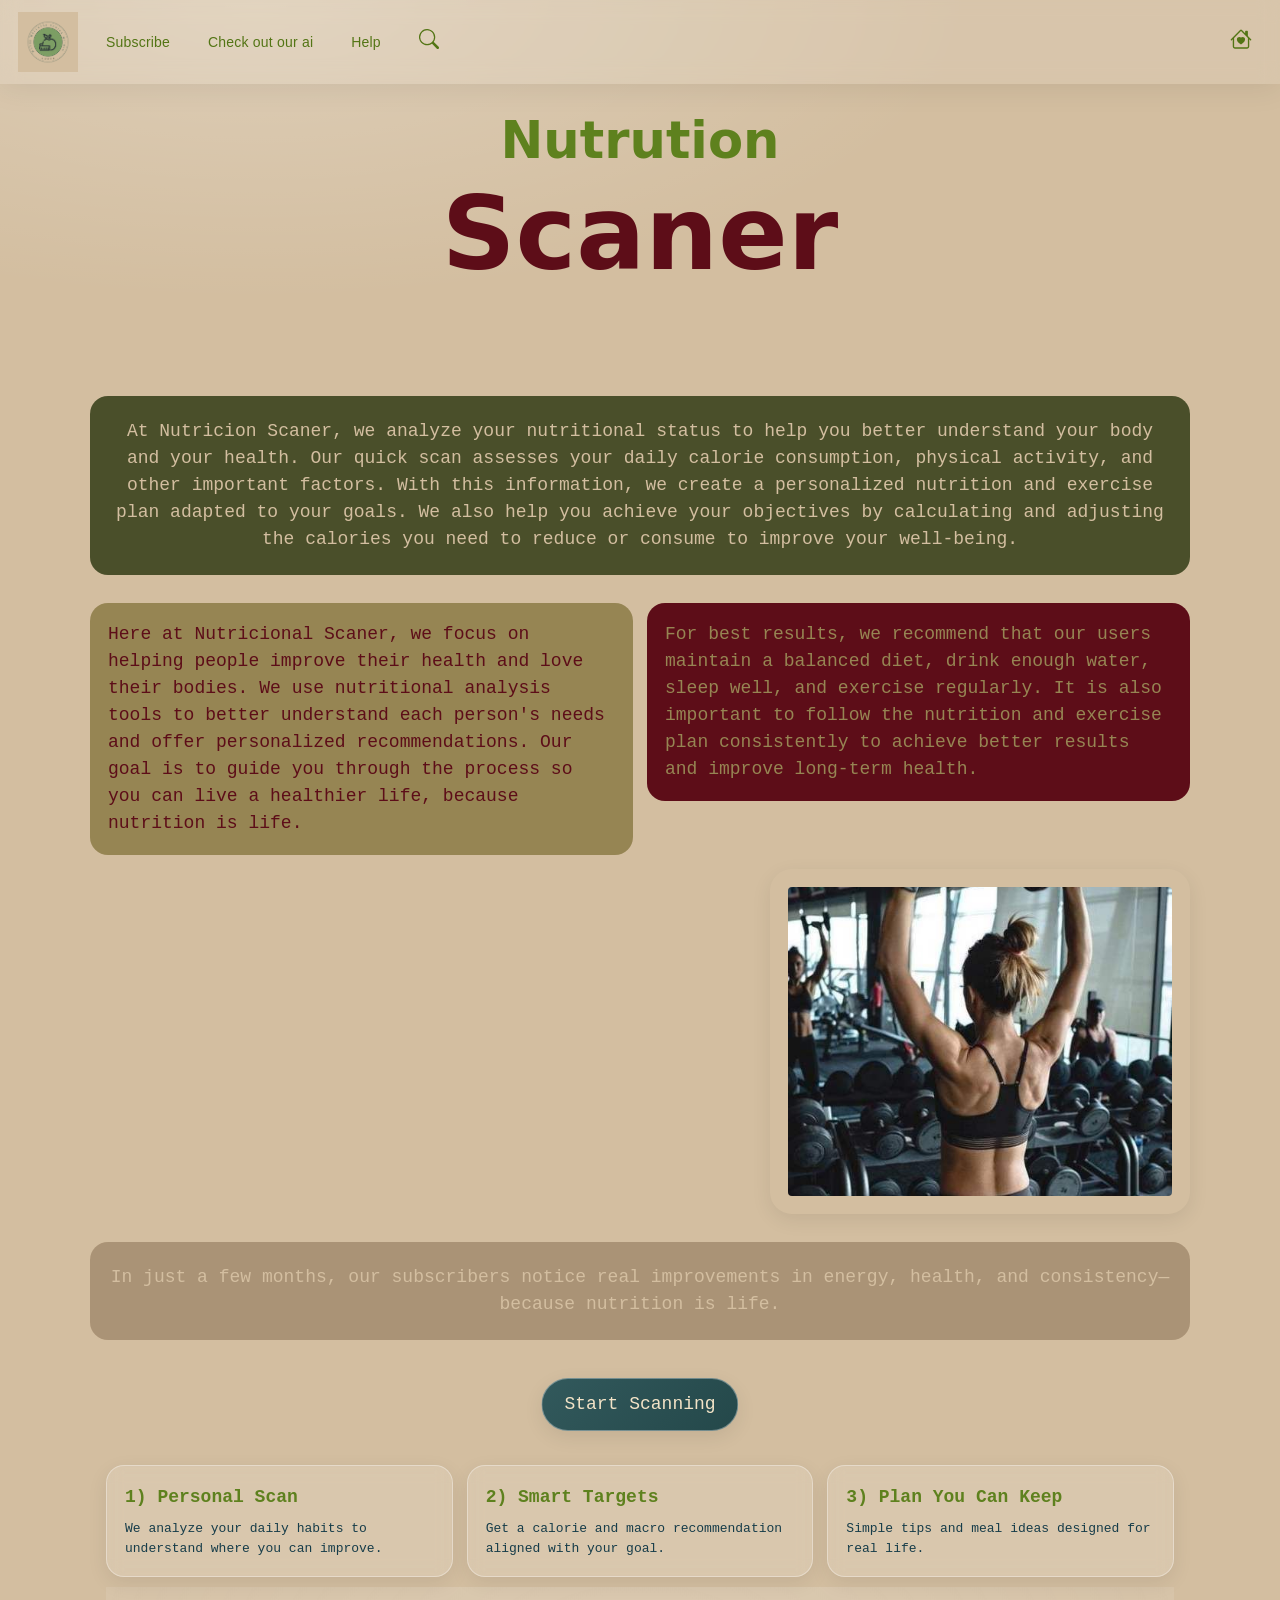
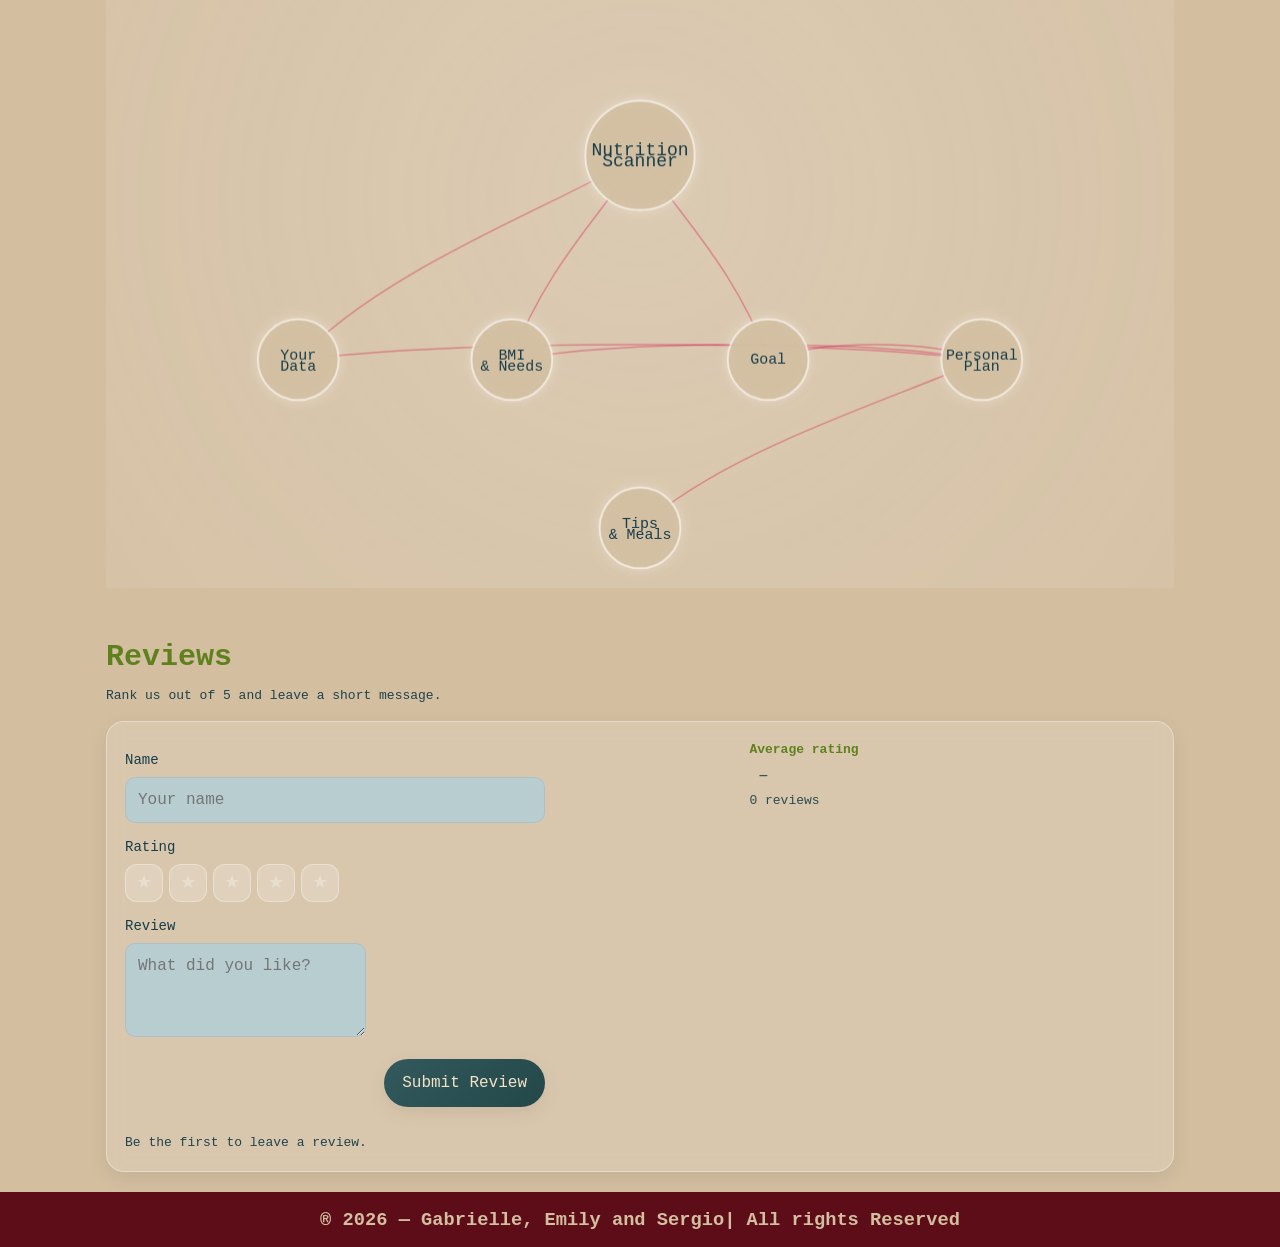
==== Index.html @ 2c98373c "changes" ====
<!DOCTYPE html>
<html lang="en">
<head>
    <meta charset="UTF-8">
    <title>Mini Team Project - Create a Product Landing Page</title>
    <link rel="stylesheet" href="styles.css">
</head>
<body>
    <nav>
<ul id="navbar">
  <img src="Noura-3.png" width="60" height="60">

  <li class="style" style="font-family: Verdana, sans-serif;"><a href="">Subscribe</a></li>
  <li class="style" style="font-family: Verdana, sans-serif;"><a href="a">Check out our ai</a></li>
  <li class="style" style="font-family: Verdana, sans-serif;"><a href="">Help</a></li>
  <li class="style"><a href=""><svg xmlns="http://www.w3.org/2000/svg" width="20" height="20" fill="currentColor" class="bi bi-search" viewBox="0 0 16 16">
  <path class="style" d="M11.742 10.344a6.5 6.5 0 1 0-1.397 1.398h-.001q.044.06.098.115l3.85 3.85a1 1 0 0 0 1.415-1.414l-3.85-3.85a1 1 0 0 0-.115-.1zM12 6.5a5.5 5.5 0 1 1-11 0 5.5 5.5 0 0 1 11 0"/>

</svg></a></li>
  
</ul>

<a id="home" 
href=""><svg xmlns="http://www.w3.org/2000/svg" width="22" height="22" fill="currentColor" class="bi bi-house-heart" viewBox="0 0 16 16">
  <path d="M8 6.982C9.664 5.309 13.825 8.236 8 12 2.175 8.236 6.336 5.309 8 6.982"/>
  <path d="M8.707 1.5a1 1 0 0 0-1.414 0L.646 8.146a.5.5 0 0 0 .708.707L2 8.207V13.5A1.5 1.5 0 0 0 3.5 15h9a1.5 1.5 0 0 0 1.5-1.5V8.207l.646.646a.5.5 0 0 0 .708-.707L13 5.793V2.5a.5.5 0 0 0-.5-.5h-1a.5.5 0 0 0-.5.5v1.293zM13 7.207V13.5a.5.5 0 0 1-.5.5h-9a.5.5 0 0 1-.5-.5V7.207l5-5z"/>
</svg></a>
</nav>

<div id="title">
<div id="logo">

</div>

<div id="title2">
<div id="nutrition">
    <p>Nutrution</p>
</div>
<div id="scanner">
    <p>Scaner</p>
</div>
</div>
</div>

<div class="introtext" style="margin-top: 80px;">
    <p>At Nutricion Scaner, we analyze your nutritional status to help you better understand your body and your health. Our quick scan assesses your daily calorie consumption, physical activity, and other important factors. With this information, we create a personalized nutrition and exercise plan adapted to your goals. We also help you achieve your objectives by calculating and adjusting the calories you need to reduce or consume to improve your well-being.</p>
</div>

<div id="box1">
    <div id="text1" class="inbox"><p>Here at Nutricional Scaner, we focus on helping people improve their health and love their bodies. We use nutritional analysis tools to better understand each person's needs and offer personalized recommendations. Our goal is to guide you through the process so you can live a healthier life, because nutrition is life.</p></div>
    <div id="text2" class="inbox"><p>For best results, we recommend that our users maintain a balanced diet, drink enough water, sleep well, and exercise regularly. It is also important to follow the nutrition and exercise plan consistently to achieve better results and improve long-term health.</p></div>
<img class="inbox" src="WhatsApp Image 2026-03-12 at 10.10.19.jpeg" alt="Illustration">
</div>

<div class="introtext" id="proof">
    <p>In just a few months, our subscribers notice real improvements in energy, health, and consistency—because nutrition is life.</p>
</div>

<button class="myBtn" id="startBtn" type="button" aria-haspopup="dialog" aria-controls="myModal">Start Scanning</button>

<section id="features" aria-label="Features">
  <div class="feature-card">
    <h3>1) Personal Scan</h3>
    <p>We analyze your daily habits to understand where you can improve.</p>
  </div>
  <div class="feature-card">
    <h3>2) Smart Targets</h3>
    <p>Get a calorie and macro recommendation aligned with your goal.</p>
  </div>
  <div class="feature-card">
    <h3>3) Plan You Can Keep</h3>
    <p>Simple tips and meal ideas designed for real life.</p>
  </div>
</section>

<section id="logo-image-wrap">
  <img id="concept-img" src="Gráfico mapa conceptual creativo moderno rosa (1).png" alt="Concept graphic">
</section>

 <!-- Modal content -->
           <div id="myModal" class="modal">
          <div class="modal-content">
            <span class="close">&times;</span>
             <p style="color: #434924; font-family: Trattatello, fantasy; text-align: center; font-size: 30px;">Sing in</p>
             <p style="color: #5d0d18; font-family: Marker Felt, fantasy; font-size: 60px; text-align: center; margin-top: -22px;">For Free</p>
              

             <form action="/submit-page">
        <label for="name">Name:</label>
        <input id="name" type="text" required placeholder="Enter your name">
        <br>
        <br>
        <label for="name">Last Name:</label>
        <input id="name" type="text" required placeholder="Enter your last name">
        <br>
        <br>
        <label for="number">Age:</label>
        <input type="number" id="number" required placeholder="Enter your age">
        <br>
        <br>
        <label for="number">Actual Weight:</label>
        <input type="number" id="number" required placeholder="Enter your weight in kg">
        <br>
        <br>
        <label for="number">height:</label>
        <input type="number" id="number" required placeholder="Enter your height in feet">
        <br>
        <br>
        <label for="radio">Goal:</label><br>
        <input type="radio" id="lose" name="goal">
        <label for="lose">Lose weight</label><br>
        <input type="radio" id="gain" name="goal">
        <label for="gain">Gain weight</label><br>
        <input type="radio" id="maintain" name="goal">
        <label for="maintain">Maintain weight</label>
        <br>
        <br>
        <label for="radio">Gender:</label><br>
        <input type="radio" id="girl" name="gender">
        <label for="girl">Femenin</label><br>
        <input type="radio" id="boy" name="gender">
        <label for="boy">Masculin</label><br>
             </form>
             <div id="buy">Empezar Plan</div>
          </div>
          </div>
          <!-- Modal content -->


          <section id="reviews" aria-label="Reviews">
    <div class="section-title">
      <h2>Reviews</h2>
      <p>Rank us out of 5 and leave a short message.</p>
    </div>

    <div class="review-card" role="region" aria-live="polite">
      <form id="review-form" autocomplete="off">
        <div class="field">
          <label for="review-name">Name</label>
          <input id="review-name" name="review-name" type="text" placeholder="Your name" required />
        </div>

        <div class="field">
          <label>Rating</label>
          <div class="stars" id="stars" aria-label="Star rating" role="radiogroup">
            <button type="button" class="star" data-value="1" aria-label="1 star" role="radio" aria-checked="false">★</button>
            <button type="button" class="star" data-value="2" aria-label="2 stars" role="radio" aria-checked="false">★</button>
            <button type="button" class="star" data-value="3" aria-label="3 stars" role="radio" aria-checked="false">★</button>
            <button type="button" class="star" data-value="4" aria-label="4 stars" role="radio" aria-checked="false">★</button>
            <button type="button" class="star" data-value="5" aria-label="5 stars" role="radio" aria-checked="false">★</button>
          </div>
          <input type="hidden" id="review-rating" name="review-rating" value="0" required />
        </div>

        <div class="field">
          <label for="review-text">Review</label>
          <textarea id="review-text" name="review-text" rows="3" placeholder="What did you like?" required></textarea>
        </div>

        <div class="actions">
          <button type="submit" class="review-submit">Submit Review</button>
        </div>
      </form>

      <div class="reviews-summary">
        <p class="avg-label">Average rating</p>
        <div class="avg-row">
          <div id="avg-stars" class="avg-stars" aria-hidden="true"></div>
          <div id="avg-value" class="avg-value">—</div>
        </div>
        <p id="reviews-count" class="count">0 reviews</p>
      </div>

      <div id="reviews-list" class="reviews-list" aria-label="Submitted reviews"></div>
    </div>
  </section>

          <footer>
        <div id="footer"><h3> &#174 2026 &#8212; Gabrielle, Emily and Sergio| All rights Reserved</h3></div>
    </footer>

            <script src="script.js"></script>
            <script src="concept.js"></script>
            <script src="reviews.js"></script>

</body>
</html>
---- styles.css ----
*{margin:0;padding:0;box-sizing:border-box;}

:root{
  --bg: #d3bea0;
  --card: rgba(255,255,255,.14);
  --card2: rgba(255,255,255,.22);
  --text: #0c3544;
  --muted: #537515;
  --brand: #32595c;
  --brand-2: #caa169;
  --accent: #5e811e;
  --danger: #5d0d18;
  --glass-border: rgba(255,255,255,.42);
  --radius: 18px;
  --shadow: 0 12px 40px rgba(0,0,0,.10);
  --shadow-soft: 0 6px 20px rgba(0,0,0,.08);
}

body{
  background: radial-gradient(1200px 500px at 20% 0%, rgba(255,255,255,.25), transparent 60%),
    var(--bg);
  color: var(--text);
font-family: monospace;
  line-height: 1.5;
}

nav{
  width: 100%;
  background-color: rgba(255, 255, 255, 0.12);
  box-shadow: 0 4px 30px rgba(0, 0, 0, 0.08);
  backdrop-filter: blur(10px);
  -webkit-backdrop-filter: blur(10px);
  position: fixed;
  top: 0;
  left: 0;
  display: flex;
  justify-content: space-between;
  align-items: center;
  padding: 12px 18px;
  z-index: 100;
}

#navbar{
  list-style: none;
  display:flex;
  gap: 18px;
  align-items:center;
}

#navbar li{padding:0; margin:0;}

#navbar a{
  text-decoration:none;
  color: var(--muted);
  font-size: 14px;
  letter-spacing: .2px;
  padding: 8px 10px;
  border-radius: 999px;
  transition: background .2s ease, transform .2s ease;
}

#navbar a:hover{
  background: rgba(255,255,255,.35);
  transform: translateY(-1px);
}

.style{margin-top: 0;}

#home{
  color: var(--muted);
  padding: 8px 10px;
  border-radius: 999px;
  transition: background .2s ease, transform .2s ease;
}

#home:hover{
  background: rgba(255,255,255,.35);
  transform: translateY(-1px);
}

/* Layout sections */
#title{
  padding: 0;
  margin-top: 84px;
  display:flex;
  justify-content:center;
}

#title2{height:auto; padding: 0 12px 6px; text-align:center;}

#nutrition{
  margin-left: 0;
  margin-bottom: 0;
  margin-top: 18px;
  font-size: clamp(34px, 4vw, 52px);
  font-family: "Segoe UI", ui-sans-serif, system-ui;
  color: var(--accent);
  font-weight: 800;
}

#scanner{
  margin: 0;
  font-size: clamp(70px, 8vw, 140px);
  font-family: "Segoe UI", ui-sans-serif, system-ui;
  color: #5d0d18;;
  font-weight: 900;
  margin-top: -22px;
}

/* Remove the risky global div spacing; scope components */
.introtext{
  background-color: rgba(67, 73, 36, 0.95);
  border-radius: var(--radius);
  margin: 28px auto;
  padding: 22px 20px;
  max-width: 1100px;
  text-align: center;
  font-family: ui-monospace, SFMono-Regular, Menlo, Monaco, Consolas, "Liberation Mono", "Courier New", monospace;
  font-size: 18px;
  color: #d3bea0;
}

#box1{
  margin: 28px auto;
  max-width: 1100px;
  padding: 0;
  display:grid;
  grid-template-columns: 1fr;
  gap: 14px;
  justify-items: center;
}

.inbox{
  width: min(780px, 100%);
  border-radius: var(--radius);
  padding: 18px 18px;
  font-family: ui-monospace, SFMono-Regular, Menlo, Monaco, Consolas, "Liberation Mono", "Courier New", monospace;
  font-size: 18px;
}

#text1{background-color: #968553; color: #5d0d18; height: auto;}
#text2{background-color: #5d0d18; color: #968553; height: auto;}

/* Keep image undistorted on Index.html */
#box1 img.inbox{
  aspect-ratio: auto;
  height: auto;
}

#box1 img.inbox{
  width: min(420px, 100%);
  height: 345px;
  object-fit: cover;
  margin: 0;
  border-radius: 22px;
  box-shadow: var(--shadow-soft);
}

/* CTA */
.myBtn{
  display:inline-flex;
  align-items:center;
  justify-content:center;
  gap: 10px;
  font-size: 18px;
  border: 1px solid rgba(255,255,255,.35);
  border-radius: 999px;
  padding: 12px 22px;
  background: linear-gradient(135deg, var(--brand), #24484a);
  color: #f2e3c7;
  box-shadow: var(--shadow-soft);
  cursor: pointer;
  margin: 10px auto 24px;
  position: relative;
  left: 50%;
  transform: translateX(-50%);
  transition: transform .2s ease, box-shadow .2s ease;
}

/* Keep global <button> styling intact for older markup */
button{
  font: inherit;
}

/* Responsive: make sure the CTA doesn’t overflow */
.myBtn{
  max-width: 90vw;
}


.myBtn:hover{
  transform: translateX(-50%) translateY(-2px);
  box-shadow: 0 16px 50px rgba(0,0,0,.14);
}

/* The Modal */
.modal {
  margin: 0;
  display: none;
  position: fixed;
  z-index: 1000;
  left: 0;
  top: 0;
  width: 100%;
  height: 100%;
  overflow: auto;
  background-color: rgba(0,0,0,0.4);
}

.modal-content {
  background: rgba(255, 255, 255, 0.22);
  box-shadow: var(--shadow);
  backdrop-filter: blur(10px);
  -webkit-backdrop-filter: blur(10px);
  border: 1px solid var(--glass-border);
  margin: auto;
  padding: 18px;
  height: auto;
  width: min(720px, 92vw);
  border-radius: 16px;
}

.close {
  color: rgba(0,0,0,.55);
  float: right;
  font-size: 28px;
  font-weight: bold;
  cursor: pointer;
}

.close:hover{color:#000;}

#buy {
  background-color: var(--brand);
  color: var(--brand-2);
  padding: 12px 16px;
  font-size: 16px;
  border-radius: 12px;
  text-align: center;
  margin-top: 14px;
  font-family: ui-monospace, SFMono-Regular, Menlo, Monaco, Consolas, "Liberation Mono", "Courier New", monospace;
}

#buy:hover{
  background-color: var(--brand-2);
  color: var(--brand);
}

form{
  margin: 10px 0;
  font-size: 16px;
  width: 100%;
  max-width: 420px;
  color: var(--text);
  font-family: ui-monospace, SFMono-Regular, Menlo, Monaco, Consolas, "Liberation Mono", "Courier New", monospace;
}

input{
  background-color: #b8cdd0;
  color: #0c3544;
  border: 1px solid rgba(0,0,0,.06);
  border-radius: 10px;
  padding: 8px 10px;
  width: 100%;
}

#footer{
  position: relative;
  font-size: 16px;
  text-align: center;
  padding: 14px 12px;
  background-color: var(--danger);
  width: 100%;
  margin: 20px 0 0;
  color: #d3bea0;
}

/* --- Reviews UI --- */
#reviews{
  max-width: 1100px;
  margin: 40px auto 10px;
  padding: 0 16px;
}

#reviews .section-title h2{
  color: var(--accent);
  font-size: 30px;
  margin-bottom: 6px;
}

#reviews .section-title p{
  color: var(--text);
  opacity: .9;
  margin: 0 0 16px;
}

.review-card{
  background: rgba(255,255,255,0.14);
  border: 1px solid rgba(255,255,255,0.35);
  border-radius: var(--radius);
  box-shadow: var(--shadow-soft);
  backdrop-filter: blur(8px);
  -webkit-backdrop-filter: blur(8px);
  padding: 18px;
  display: grid;
  gap: 16px;
}

#review-form{
  display: grid;
  gap: 14px;
}

.field label{
  display: block;
  margin-bottom: 6px;
  font-size: 14px;
  color: var(--text);
  opacity: .95;
}

.field input,
.field textarea{
  background-color: #b8cdd0;
  border: 1px solid rgba(0,0,0,.06);
  border-radius: 10px;
  padding: 10px 12px;
  color: #0c3544;
  font: inherit;
}

.field textarea{
  resize: vertical;
}

.stars{
  display: flex;
  gap: 6px;
  align-items: center;
}

.star{
  appearance: none;
  background: rgba(255,255,255,0.18);
  border: 1px solid rgba(255,255,255,0.35);
  color: rgba(255,255,255,.28);
  width: 38px;
  height: 38px;
  border-radius: 12px;
  cursor: pointer;
  transition: transform .15s ease, background .15s ease;
  font-size: 18px;
}

.star:hover{
  transform: translateY(-1px);
  background: rgba(255,255,255,0.26);
}

.star.active{
  color: #f2a93b;
}

.actions{
  display: flex;
  justify-content: flex-end;
}

.review-submit{
  border: none;
  border-radius: 999px;
  padding: 12px 18px;
  cursor: pointer;
  background: linear-gradient(135deg, var(--brand), #24484a);
  color: #f2e3c7;
  box-shadow: var(--shadow-soft);
  transition: transform .2s ease, box-shadow .2s ease;
  font: inherit;
}

.review-submit:hover{
  transform: translateY(-2px);
  box-shadow: 0 16px 50px rgba(0,0,0,.14);
}

.reviews-summary{
  display: grid;
  gap: 6px;
}

.avg-row{
  display: flex;
  align-items: center;
  gap: 10px;
}

.avg-label{
  font-weight: 700;
  color: var(--accent);
}

.avg-value{
  font-weight: 800;
  color: var(--brand);
}

.count{
  opacity: .85;
}

.reviews-list{
  display: grid;
  gap: 12px;
}

.single-review{
  background: rgba(67, 73, 36, 0.65);
  border: 1px solid rgba(255,255,255,0.14);
  border-radius: 14px;
  padding: 14px;
}

.single-stars{margin-bottom: 6px;}

.review-name{font-weight: 800; color: #d3bea0;}
.review-date{font-size: 12px; opacity: .85; color: #d3bea0; margin-top: 2px;}
.review-text{margin: 10px 0 0; color: #d3bea0; opacity: .98; white-space: normal;}

.empty-reviews{opacity: .9; margin: 0;}

@media (min-width: 900px){
  #reviews .review-card{grid-template-columns: 1.2fr .8fr; align-items: start;}
  #reviews #reviews-list{grid-column: 1 / -1;}
}


@media (min-width: 900px){
  #box1{grid-template-columns: 1fr 1fr; align-items: start;}
  #box1 img.inbox{grid-column: 2 / 3; justify-self:end;}
}

/* --- Modern additions for Index.html --- */
#features{
  display:grid;
  grid-template-columns: 1fr;
  gap: 14px;
  margin: 10px auto 0;
  max-width: 1100px;
  padding: 0 16px;
}

.feature-card{
  background: rgba(255,255,255,0.14);
  border: 1px solid rgba(255,255,255,0.35);
  border-radius: var(--radius);
  padding: 18px;
  box-shadow: var(--shadow-soft);
  backdrop-filter: blur(8px);
  -webkit-backdrop-filter: blur(8px);
}

.feature-card h3{
  color: var(--accent);
  font-size: 18px;
  margin: 0 0 8px;
}

.feature-card p{
  margin: 0;
  color: var(--text);
  opacity: 0.95;
}

#logo-image-wrap{
  max-width: 1100px;
  margin: 10px auto 40px;
  padding: 0 16px;
}

#concept-img{
  width: 100%;
  height: auto;
  display:block;
  border-radius: calc(var(--radius) + 4px);
  box-shadow: var(--shadow-soft);
}

#proof{
  background-color: rgba(168, 144, 114, 0.92);
}

/* Make Start Scanning open the modal */
#startBtn{cursor:pointer;}

@media (min-width: 900px){
  #features{grid-template-columns: repeat(3, 1fr);}
}
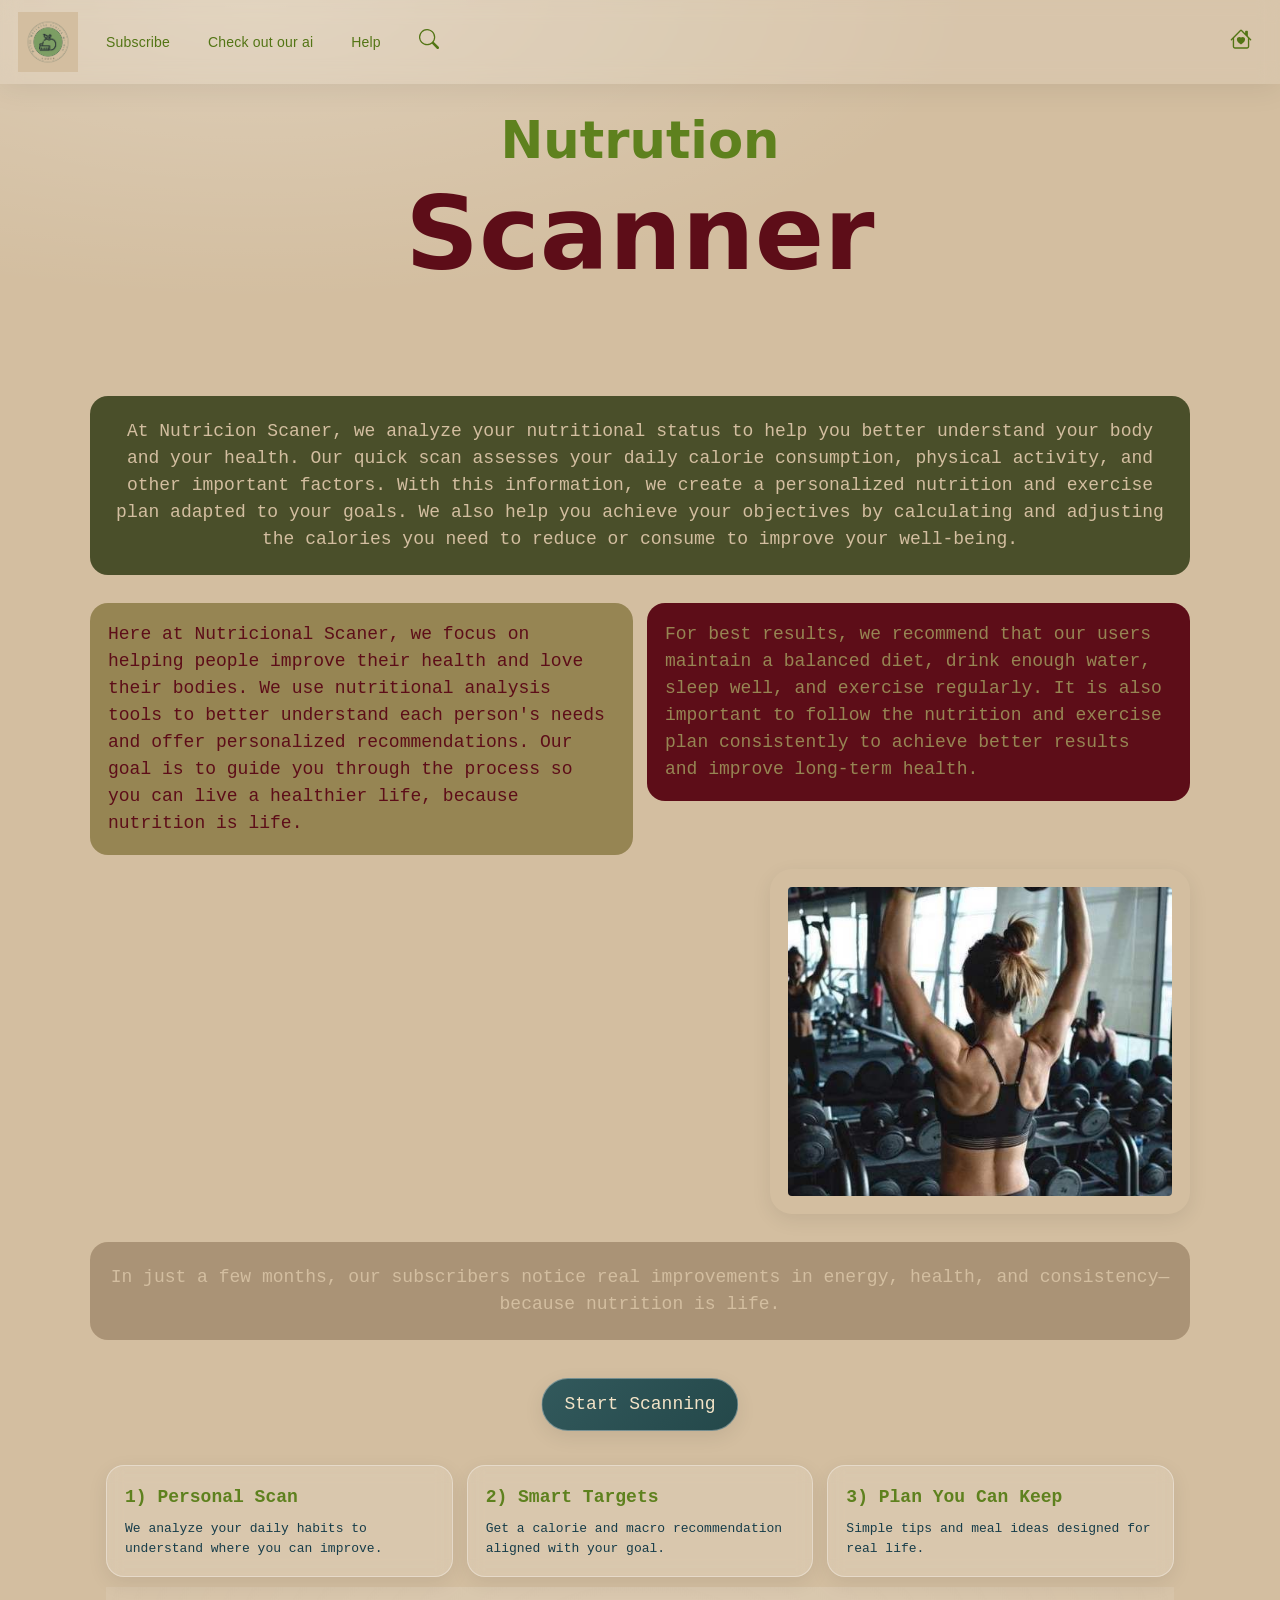
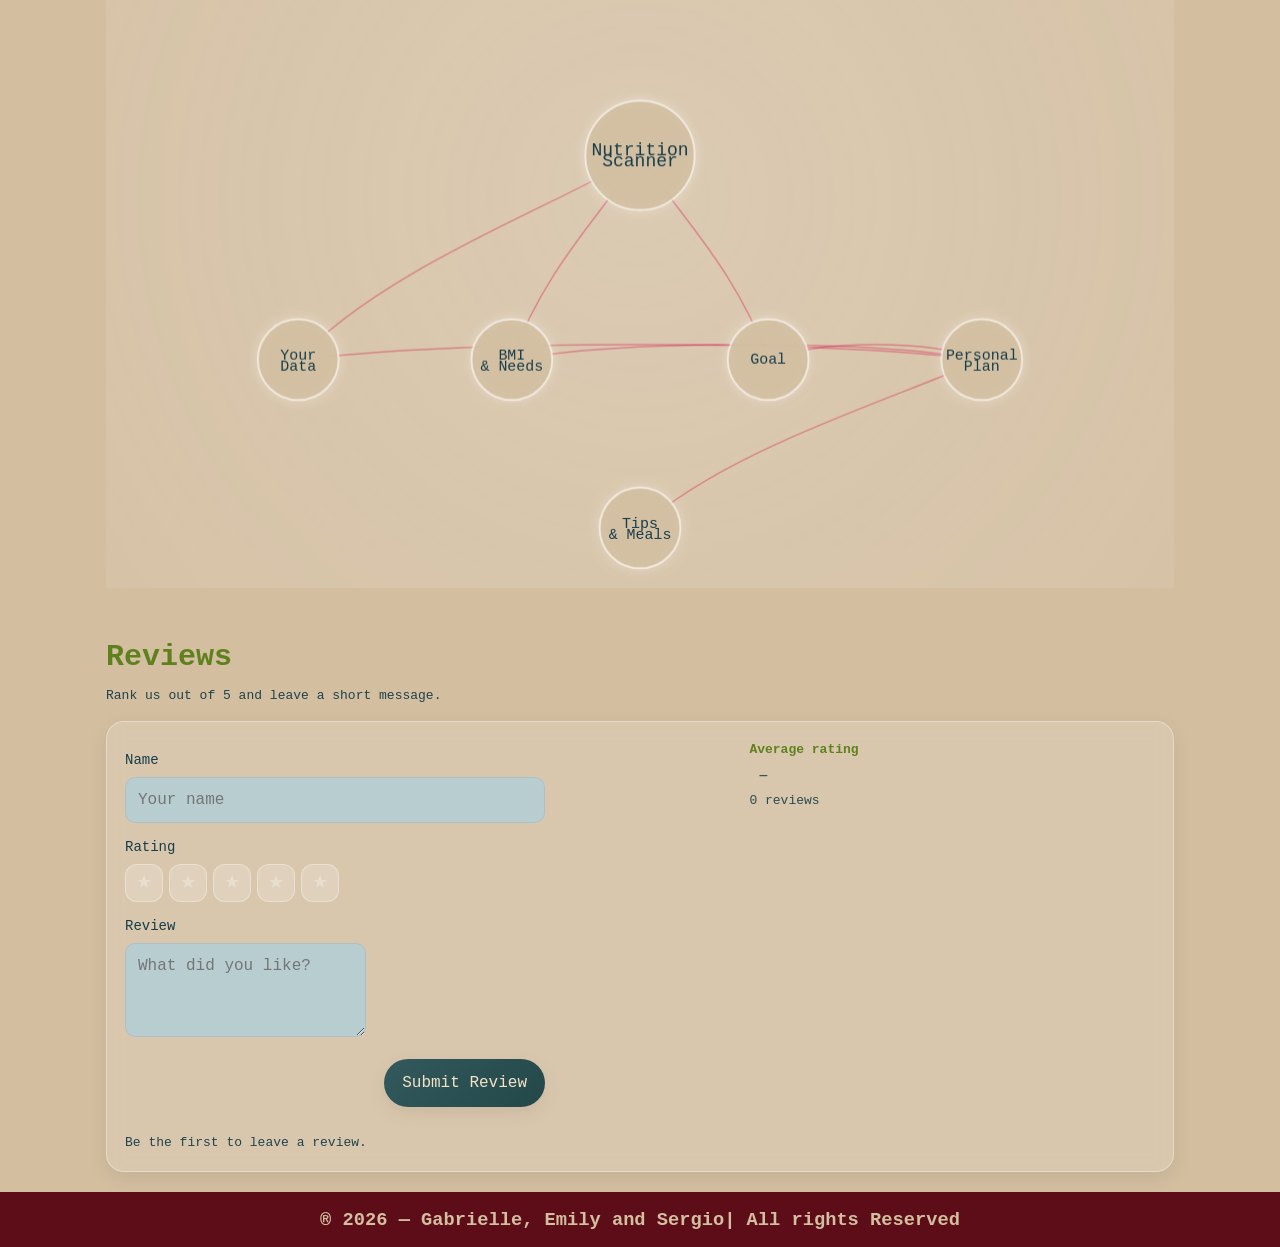
==== commit 44c08de5: "fixed Scanner" ====
--- a/Index.html
+++ b/Index.html
@@ -37,7 +37,7 @@
     <p>Nutrution</p>
 </div>
 <div id="scanner">
-    <p>Scaner</p>
+    <p>Scanner</p>
 </div>
 </div>
 </div>
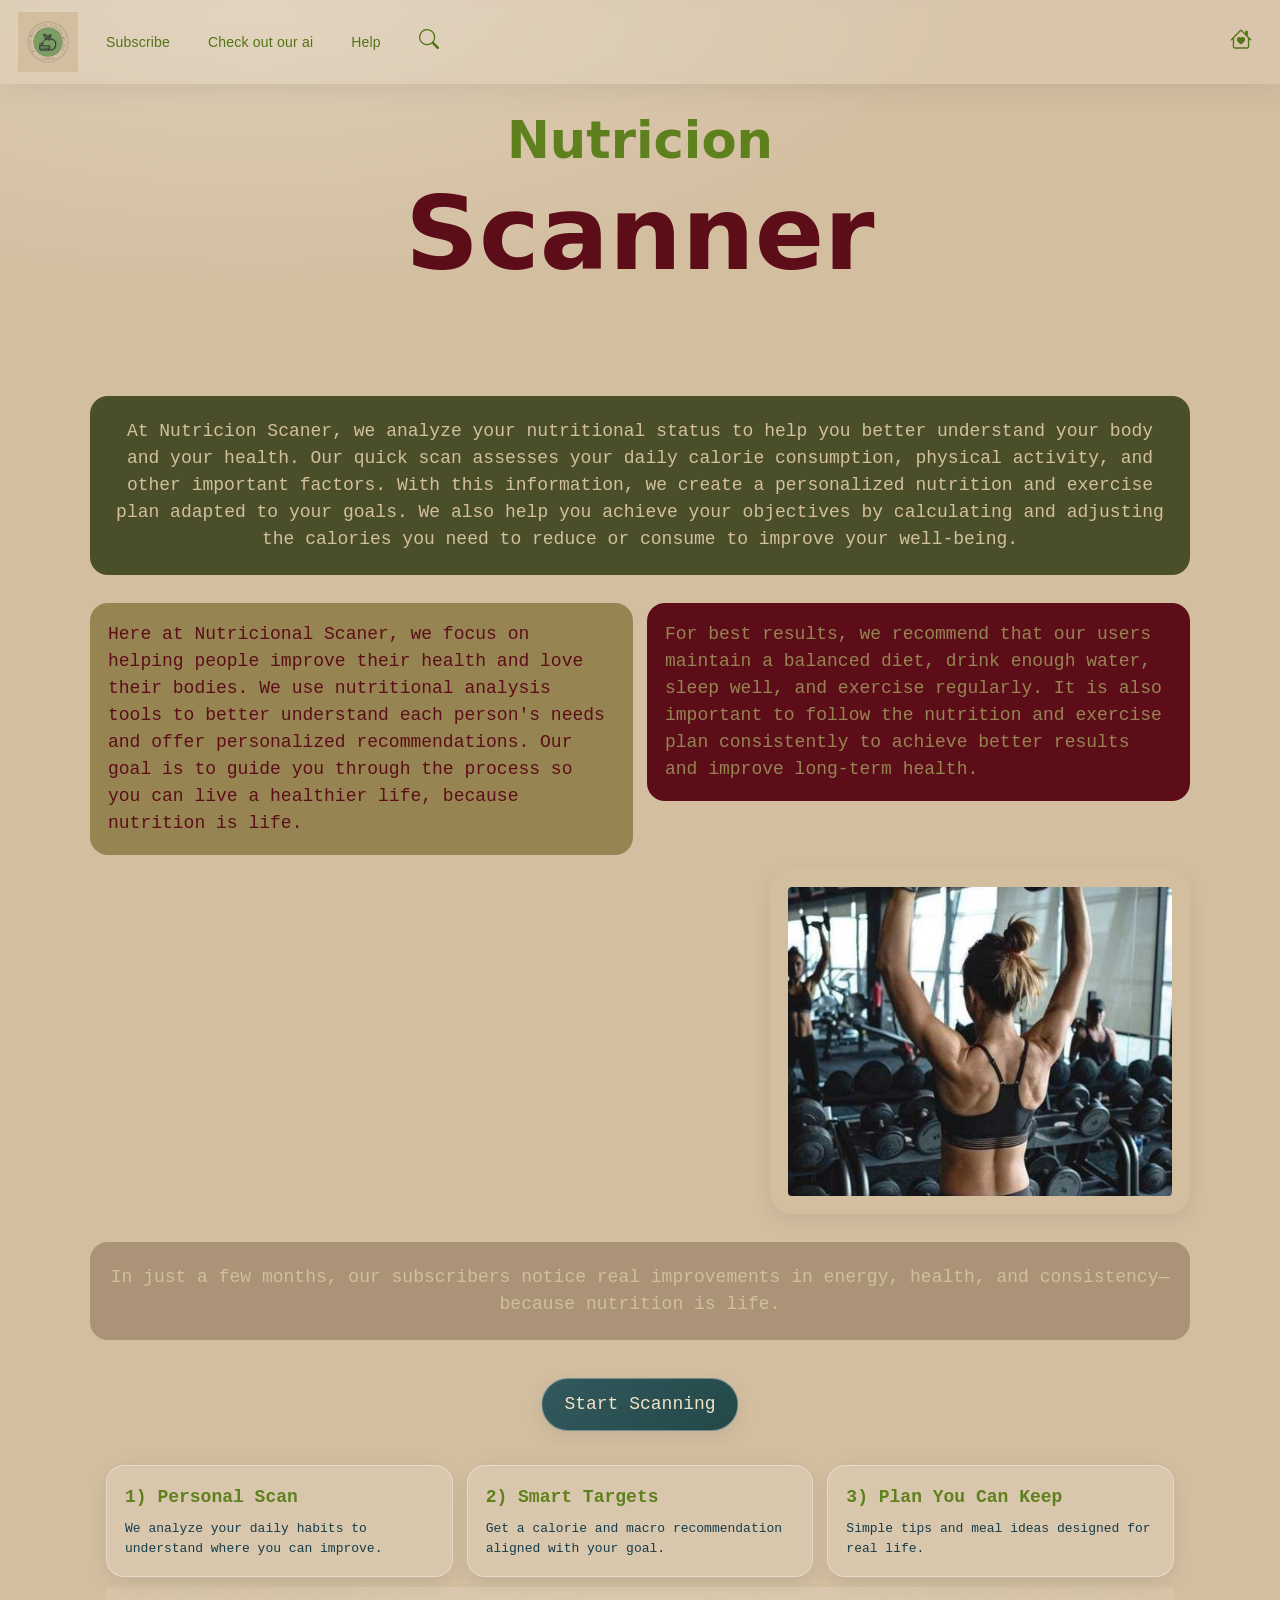
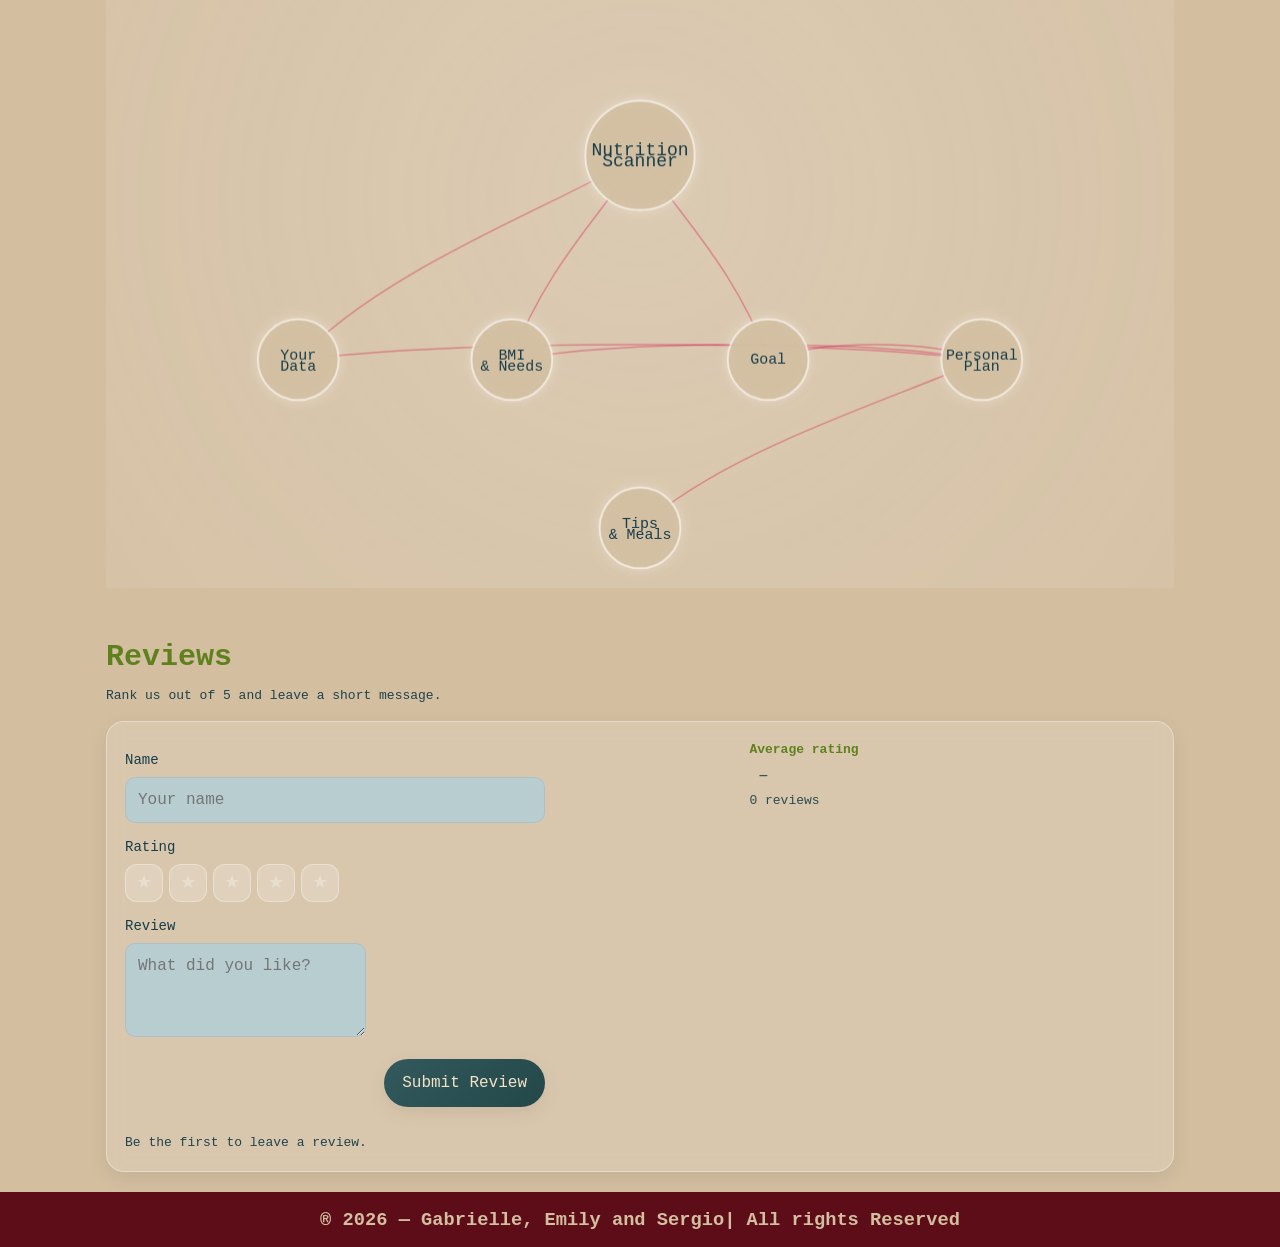
==== commit 40d6e26e: "fixed Nutricion" ====
--- a/Index.html
+++ b/Index.html
@@ -34,7 +34,7 @@
 
 <div id="title2">
 <div id="nutrition">
-    <p>Nutrution</p>
+    <p>Nutricion</p>
 </div>
 <div id="scanner">
     <p>Scanner</p>
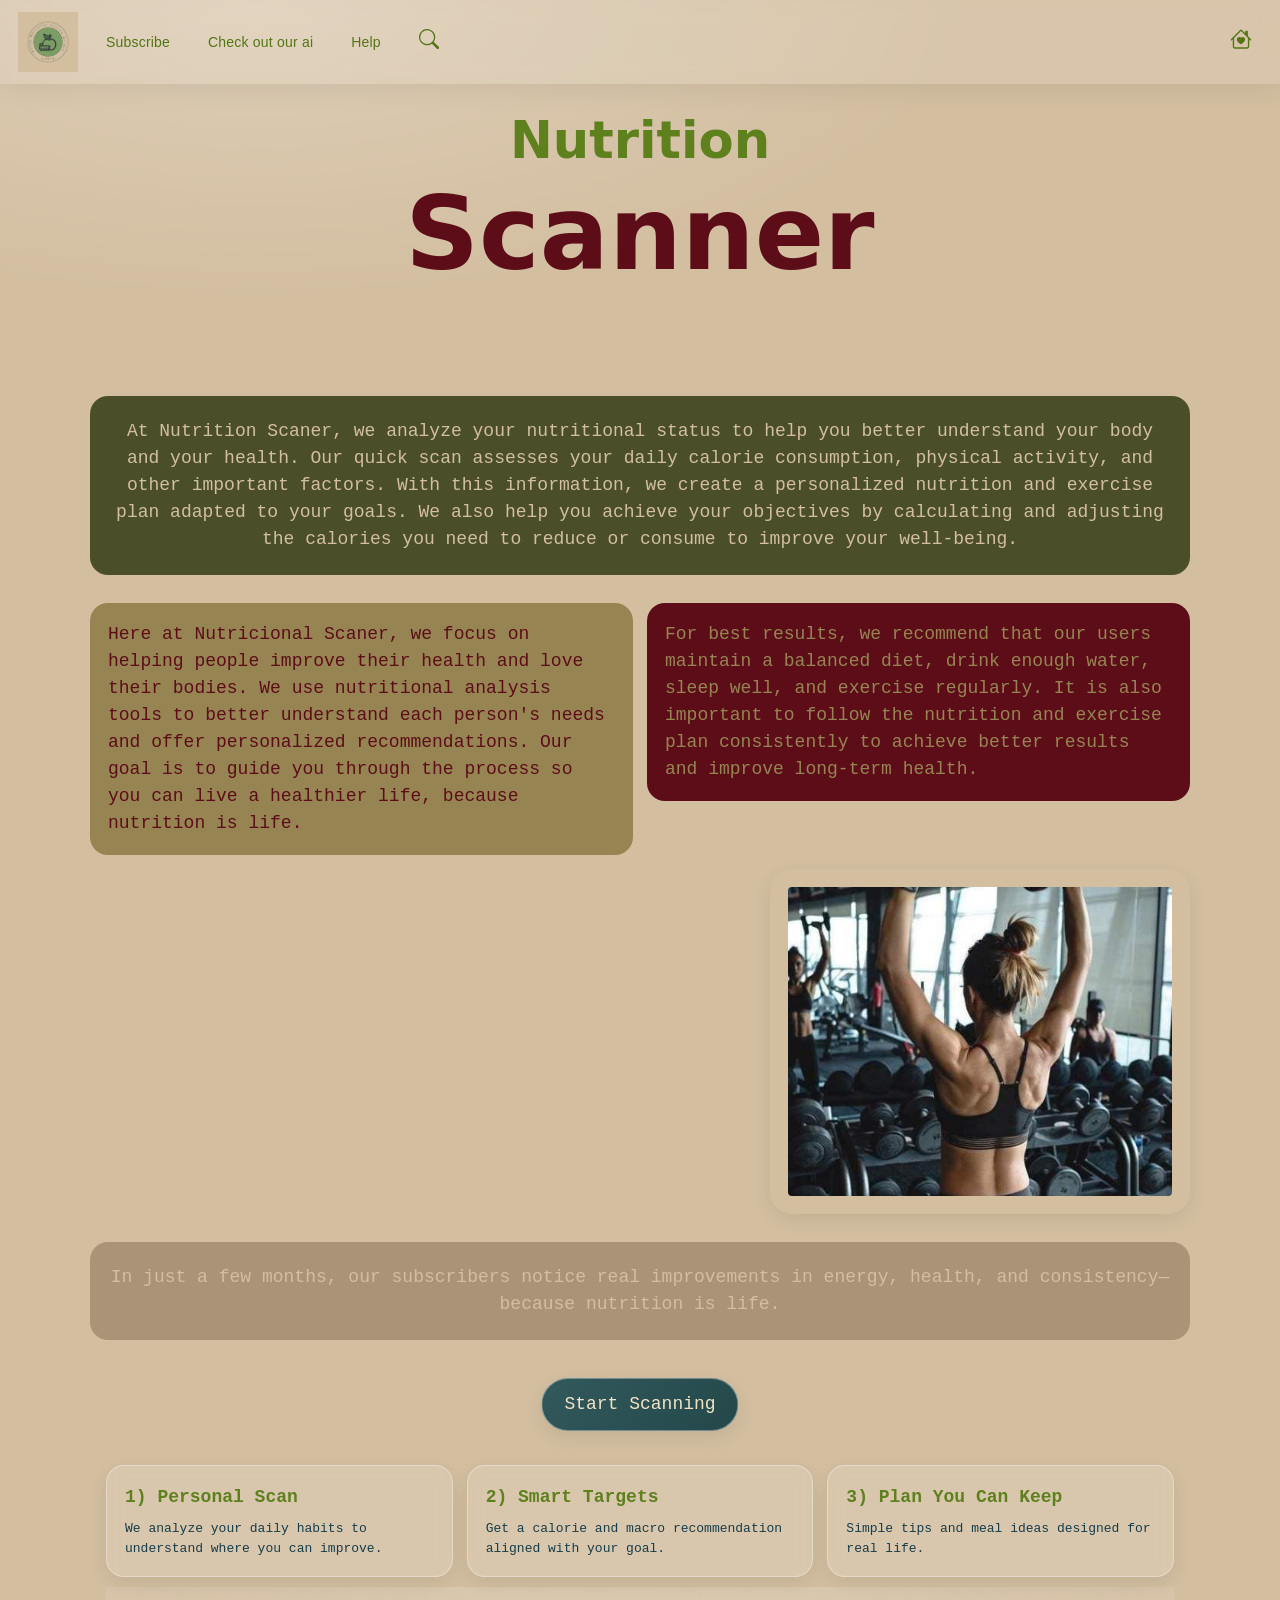
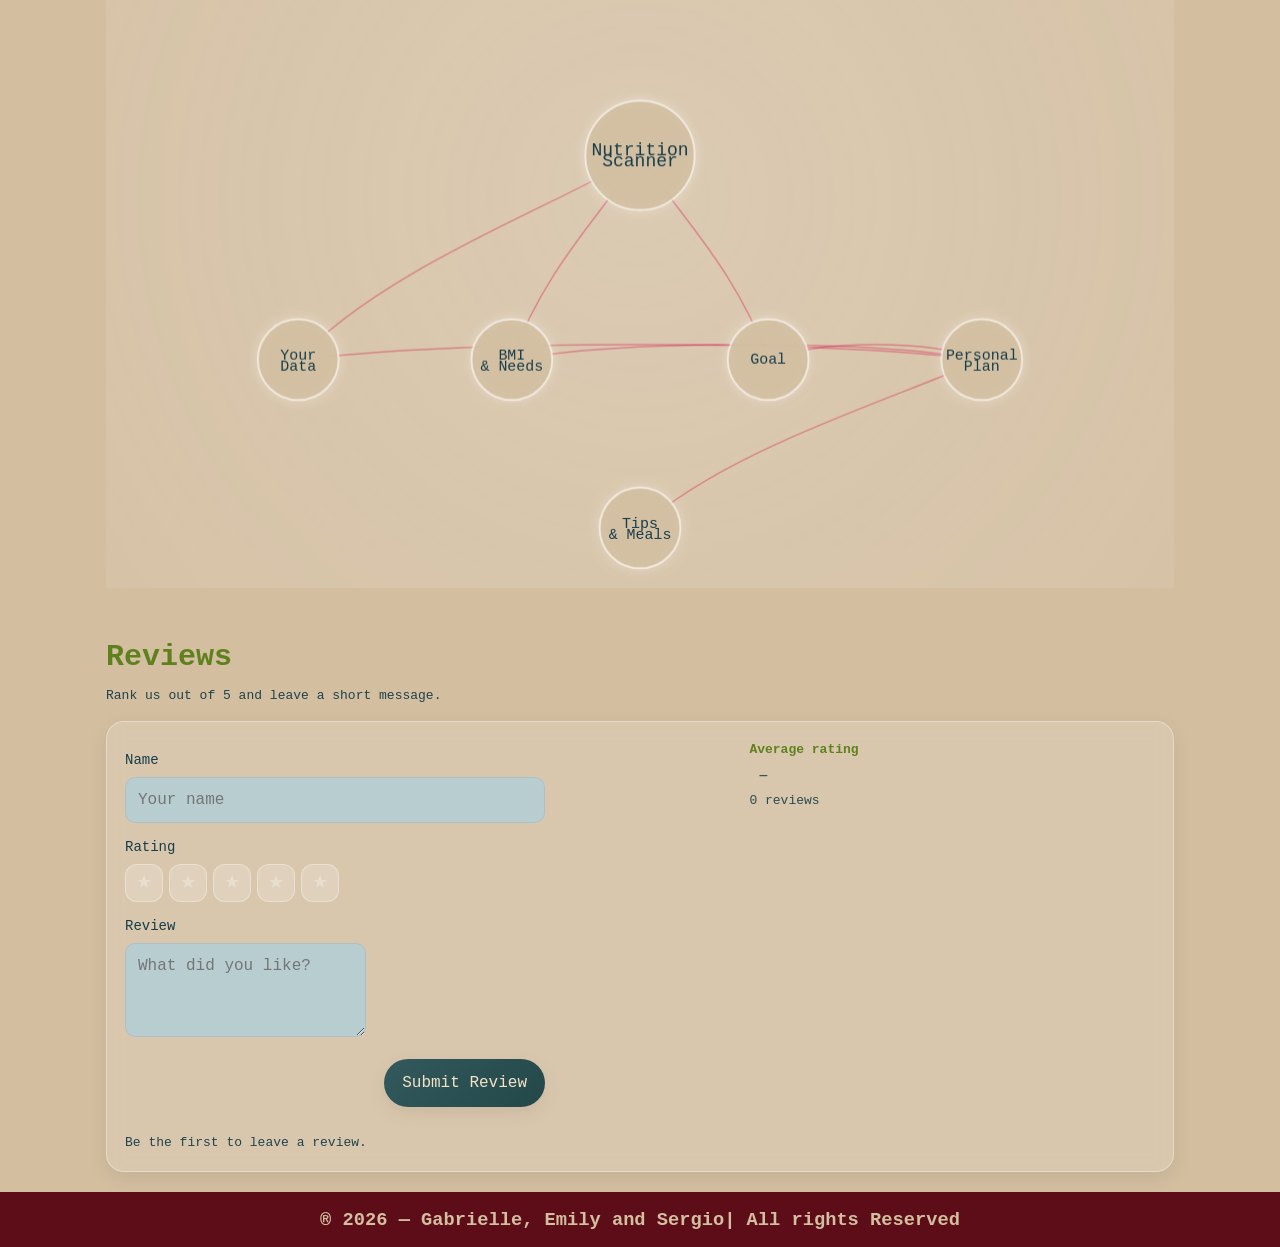
==== commit b325df2c: "fixed again" ====
--- a/Index.html
+++ b/Index.html
@@ -34,7 +34,7 @@
 
 <div id="title2">
 <div id="nutrition">
-    <p>Nutricion</p>
+    <p>Nutrition</p>
 </div>
 <div id="scanner">
     <p>Scanner</p>
@@ -43,7 +43,7 @@
 </div>
 
 <div class="introtext" style="margin-top: 80px;">
-    <p>At Nutricion Scaner, we analyze your nutritional status to help you better understand your body and your health. Our quick scan assesses your daily calorie consumption, physical activity, and other important factors. With this information, we create a personalized nutrition and exercise plan adapted to your goals. We also help you achieve your objectives by calculating and adjusting the calories you need to reduce or consume to improve your well-being.</p>
+    <p>At Nutrition Scaner, we analyze your nutritional status to help you better understand your body and your health. Our quick scan assesses your daily calorie consumption, physical activity, and other important factors. With this information, we create a personalized nutrition and exercise plan adapted to your goals. We also help you achieve your objectives by calculating and adjusting the calories you need to reduce or consume to improve your well-being.</p>
 </div>
 
 <div id="box1">
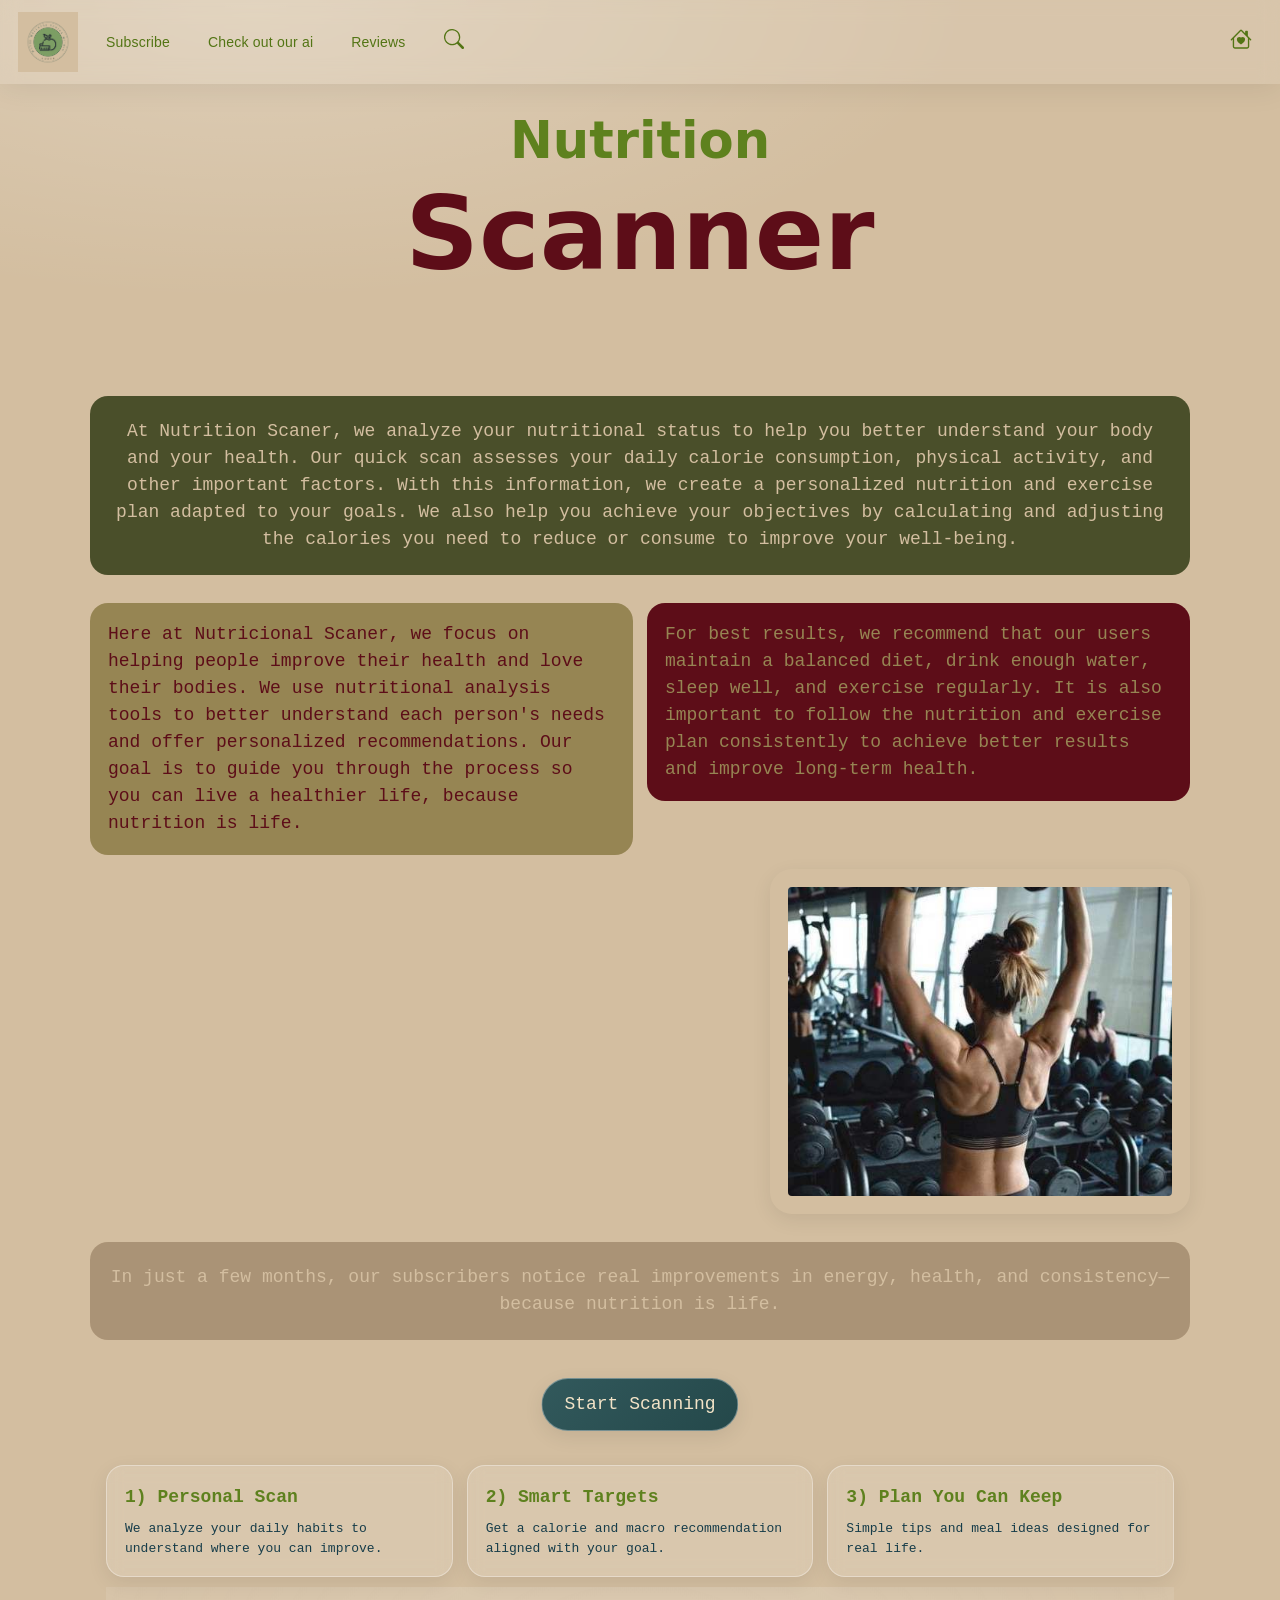
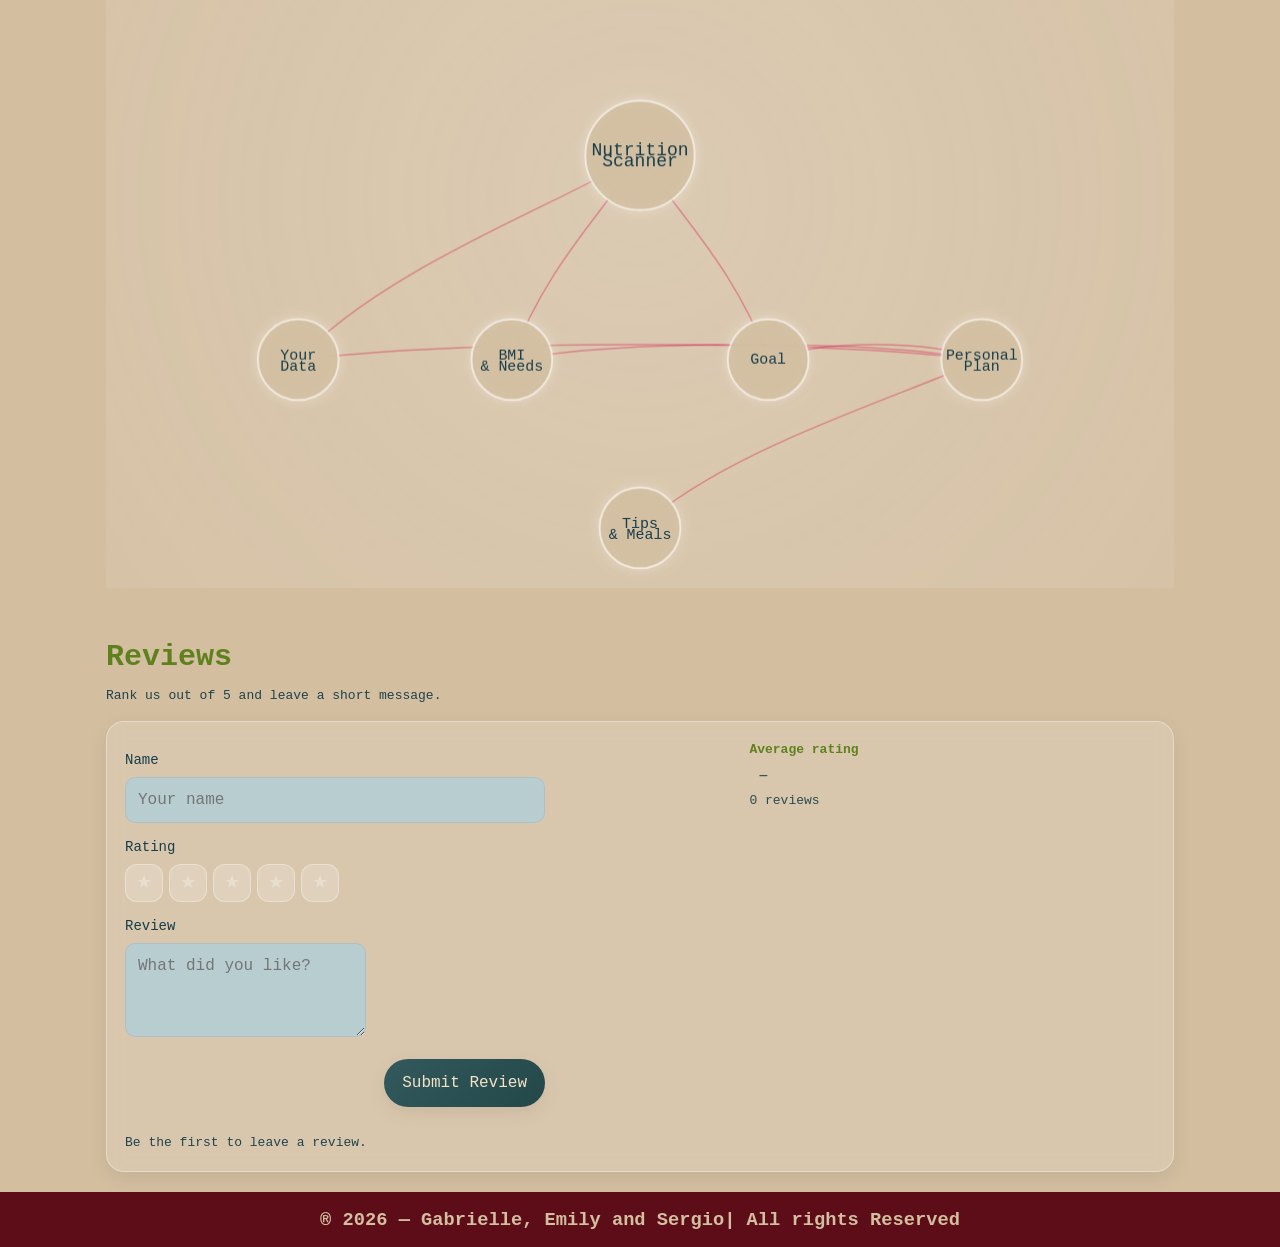
==== commit 6a0c2d0b: "fixed footer" ====
--- a/Index.html
+++ b/Index.html
@@ -4,6 +4,7 @@
     <meta charset="UTF-8">
     <title>Mini Team Project - Create a Product Landing Page</title>
     <link rel="stylesheet" href="styles.css">
+    <link rel="icon" href="Noura-3.png">
 </head>
 <body>
     <nav>
@@ -11,8 +12,8 @@
   <img src="Noura-3.png" width="60" height="60">
 
   <li class="style" style="font-family: Verdana, sans-serif;"><a href="">Subscribe</a></li>
-  <li class="style" style="font-family: Verdana, sans-serif;"><a href="a">Check out our ai</a></li>
-  <li class="style" style="font-family: Verdana, sans-serif;"><a href="">Help</a></li>
+  <li class="style" style="font-family: Verdana, sans-serif;"><a href="ai.html">Check out our ai</a></li>
+  <li class="style" style="font-family: Verdana, sans-serif;"><a href="#reviews">Reviews</a></li>
   <li class="style"><a href=""><svg xmlns="http://www.w3.org/2000/svg" width="20" height="20" fill="currentColor" class="bi bi-search" viewBox="0 0 16 16">
   <path class="style" d="M11.742 10.344a6.5 6.5 0 1 0-1.397 1.398h-.001q.044.06.098.115l3.85 3.85a1 1 0 0 0 1.415-1.414l-3.85-3.85a1 1 0 0 0-.115-.1zM12 6.5a5.5 5.5 0 1 1-11 0 5.5 5.5 0 0 1 11 0"/>
 
@@ -56,7 +57,11 @@
     <p>In just a few months, our subscribers notice real improvements in energy, health, and consistency—because nutrition is life.</p>
 </div>
 
+<a href="ai.html">
 <button class="myBtn" id="startBtn" type="button" aria-haspopup="dialog" aria-controls="myModal">Start Scanning</button>
+
+
+</a>
 
 <section id="features" aria-label="Features">
   <div class="feature-card">
@@ -179,7 +184,7 @@
         <div id="footer"><h3> &#174 2026 &#8212; Gabrielle, Emily and Sergio| All rights Reserved</h3></div>
     </footer>
 
-            <script src="script.js"></script>
+            
             <script src="concept.js"></script>
             <script src="reviews.js"></script>
 
